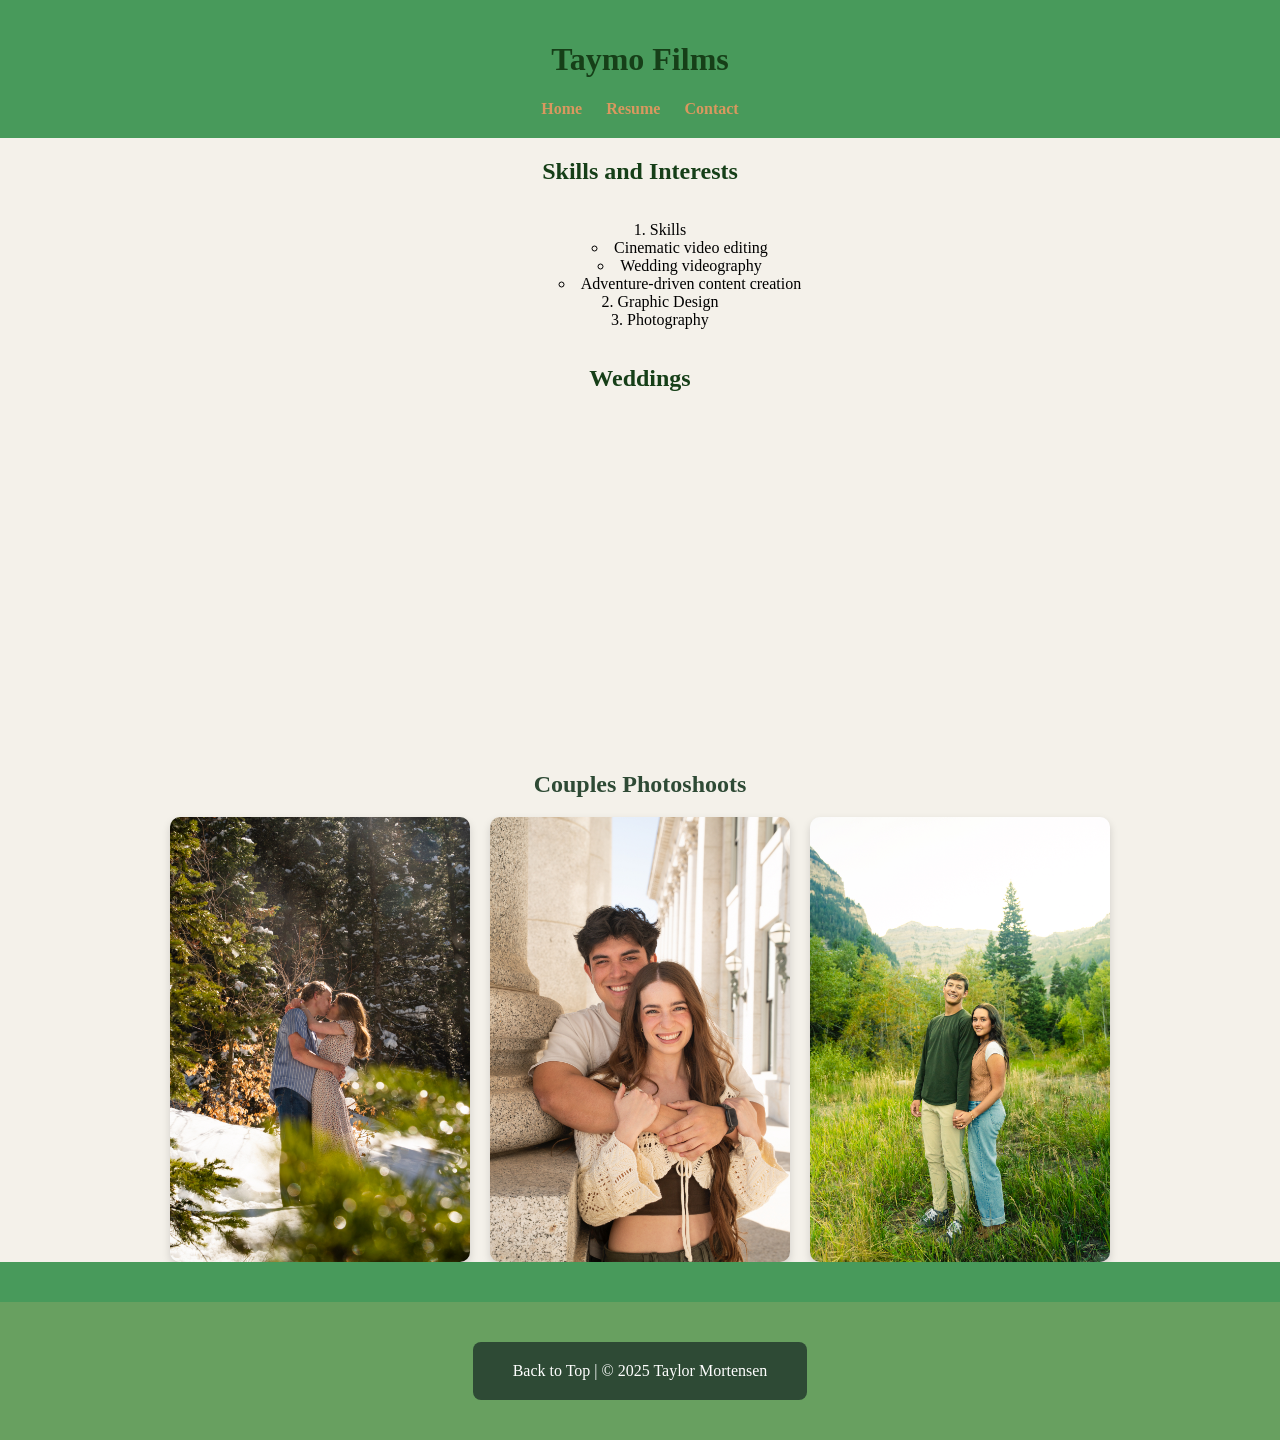
==== resume.html @ e9e9e542 "Add files via upload" ====
<!DOCTYPE html>
<html lang="en">
<head>
  <meta charset="UTF-8" />
  <meta name="viewport" content="width=device-width, initial-scale=1.0" />
  <title>My First Website</title>
  <link rel="stylesheet" href="styles.css" />
</head>

<body id="top">
  <header>
    <h1>Taymo Films</h1>
    <nav>
        <a href="index.html">Home</a>
        <a href="resume.html">Resume</a>
        <a href="contact.html">Contact</a>
      </nav>
      
  </header>

  <!-- Main content wrapper -->
  <div class="container">
    <div> <!-- About Section -->
        
        <!-- Skills and Interests Section -->
        <section id="list-section">
          <h2>Skills and Interests</h2>
          <ol class="centered-list">
            <li>Skills
              <ul>
                <li>Cinematic video editing</li>
                <li>Wedding videography</li>
                <li>Adventure-driven content creation</li>
              </ul>
            </li>
            <li>Graphic Design</li>
            <li>Photography</li>
          </ol>
        </section>
       
    
       
    
        <!-- Video -->
        <section id="video-section">
          <h2>Weddings</h2>
          <iframe width="560" height="315" 
            src="https://www.youtube.com/embed/lKahhskQ1Yk?si=jvkT7NUn7E0JK-9t"
            title="YouTube video player"
            frameborder="0"
            allow="accelerometer; autoplay; clipboard-write; encrypted-media; gyroscope; picture-in-picture; web-share"
            allowfullscreen>
          </iframe>
        </section>
    
          
    </div>
    <section id="couples">
      <h2 class="centered-heading">Couples Photoshoots</h2>
      <div class="photo-gallery">
        <img src="IMG_2699.jpg" alt="Couple shoot 1" />
        <img src="IMG_2700.jpg" alt="Couple shoot 2" />
        <img src="IMG_2701.jpg" alt="Couple shoot 3" />
      </div>
    </section>
    

  </div>

  <!-- Footer -->
  <body id="top">
    <header>
      <!-- Header content -->
    </header>
  
    <main>
      <!-- All your sections and content go here -->
    </main>
  
    <div class="footer-wrapper">
        <footer>
          <p class="footer-text">
            <a href="#top">Back to Top</a> | &copy; 2025 Taylor Mortensen
          </p>
        </footer>
      </div>
      
  </body>
  
  

  <script src="script.js"></script>
</body>


</html>
---- styles.css ----
/* Overall page background and text color */
body {
    background-color: #f4f1ea; /* soft earthy background */
    color: #000000; /* dark brown text */
    font-family: Georgia, serif; /* natural, classic font */
    margin: 0;
    padding: 0;
    scroll-behavior: smooth;
  }
  img{
    text-align: center;
  }
  
  /* Header styling */
  header {
    background-color: #489a5b; /* forest green */
    color: white;
    text-align: center;
    padding: 20px;
  }
  
  /* Navigation links */
  nav a {
    color: #d9985f; /* clay orange */
    margin: 0 10px;
    text-decoration: none;
    font-weight: bold;
  }
  
  nav a:hover {
    color: white;
  }
  
  /* Footer styling */
  footer {
    background-color: #2e4a35;
    color: white;
    text-align: center;
    padding: 10px;
  }
  
  /* Div styles for positioning blocks of content */
  .div1 {
    background-color: #c5dcad; /* light moss */
    padding: 20px;
    margin: 20px;
    border-radius: 8px;
  }
  
  .div2 {
    background-color: #e5d1b8; /* warm beige */
    padding: 20px;
    margin: 20px;
    border-left: 5px solid #b56b45; /* accent line */
  }
  
  .div3 {
    background-color: #000000; /* soft cream */
    padding: 20px;
    margin: 20px;
    box-shadow: 2px 2px 8px rgba(0, 0, 0, 0.1); /* soft drop shadow */
  }
  
  /* Example font color overrides */
  h1, h2 {
    color: #163f18;
  }
  
  p {
    color: #3e3c36;
  }
  
  
  html {
    scroll-behavior: smooth;
  }
    
    
div{

    text-align: center;
}

.centered-list {
    list-style-position: inside;
    text-align: center;
    display: inline-block;
  }
  .about-text {
    max-width: 700px;
    margin: 0 auto;
    text-align: center;
    padding: 0 20px; /* optional for spacing on small screens */
  }
  .footer-text a {
    color: white !important;
    text-decoration: none;
  }
  
  .footer-text a:hover {
    text-decoration: underline;
  }
  .contact-info {
    max-width: 500px;
    margin: 0 auto;
    text-align: left;
    padding: 20px;
  }
  
  .contact-info ul {
    list-style-type: none;
    padding: 0;
  }
  
  .contact-info li {
    padding: 5px 0;
    font-size: 1.1em;
  }
/* Make the page fill the screen */
html, body {
    height: 100%;
    margin: 0;
    padding: 0;
    display: flex;
    flex-direction: column;
  }
  
  /* Let main content expand */
  main {
    flex: 1;
  }
  
  /* Footer styling */
  footer {
    background-color: #2e4a35;
    text-align: center;
    padding: 15px;
  }
  
  /* Keep footer text white */
  .footer-text {
    color: white;
  }
  
  /* Make footer link white too */
  .footer-text a {
    color: white;
    text-decoration: none;
  }
  
  .footer-text a:hover {
    text-decoration: underline;
  }
  .footer-wrapper {
    background-color: #68a060;
    display: flex;
    align-items: center;
    justify-content: center;
    padding: 40px 0; /* More natural vertical spacing */
  }

  footer {
    background-color: #2e4a35; /* Dark green inner footer */
    padding: 20px 40px;
    border-radius: 8px;
  }
  
  .footer-text {
    color: white;
    margin: 0;
  }
  
  .footer-text a {
    color: white;
    text-decoration: none;
  }
  
  .footer-text a:hover {
    text-decoration: underline;
  }
  .centered-heading {
    text-align: center;
  }
  .contact-background {
    background-image: url('contactpagebackground.JPG'); /* replace with actual filename */
    background-size: cover;
    background-position: center;
    background-repeat: no-repeat;
    padding: 60px 20px;
  }
  
  /* Optional: Make text readable over background */
  .contact-info {
    background-color: rgba(0, 0, 0, 0.6);
    color: white;
    padding: 20px;
    border-radius: 10px;
    max-width: 600px;
    margin: 0 auto;
  }
  .centered-heading {
    text-align: center;
    margin-top: 40px;
    color: #2e4a35; /* forest green or whatever theme you're using */
  }
  
  .photo-gallery {
    display: flex;
    flex-wrap: wrap;
    justify-content: center;
    gap: 20px;
    padding: 20px;
  }
  
  .photo-gallery img {
    width: 300px;
    height: auto;
    border-radius: 10px;
    object-fit: cover;
    box-shadow: 0 4px 8px rgba(0, 0, 0, 0.15);
    transition: transform 0.3s ease;
  }
  
  .photo-gallery img:hover {
    transform: scale(1.05);
  }
  .photo-gallery {
    display: flex;
    flex-wrap: wrap;
    justify-content: center;
    gap: 20px; /* This controls spacing BETWEEN images */
    padding: 0; /* This avoids gaps around the gallery */
    margin: 0;  /* Just in case there's default spacing */
  }
  .photo-gallery img {
    display: block;
    /* existing styles */
    width: 300px;
    height: auto;
    border-radius: 10px;
    object-fit: cover;
    box-shadow: 0 4px 8px rgba(0, 0, 0, 0.15);
    transition: transform 0.3s ease;
  }
  .tableauPlaceholder iframe {
    max-width: 100%;
    border: none;
  }
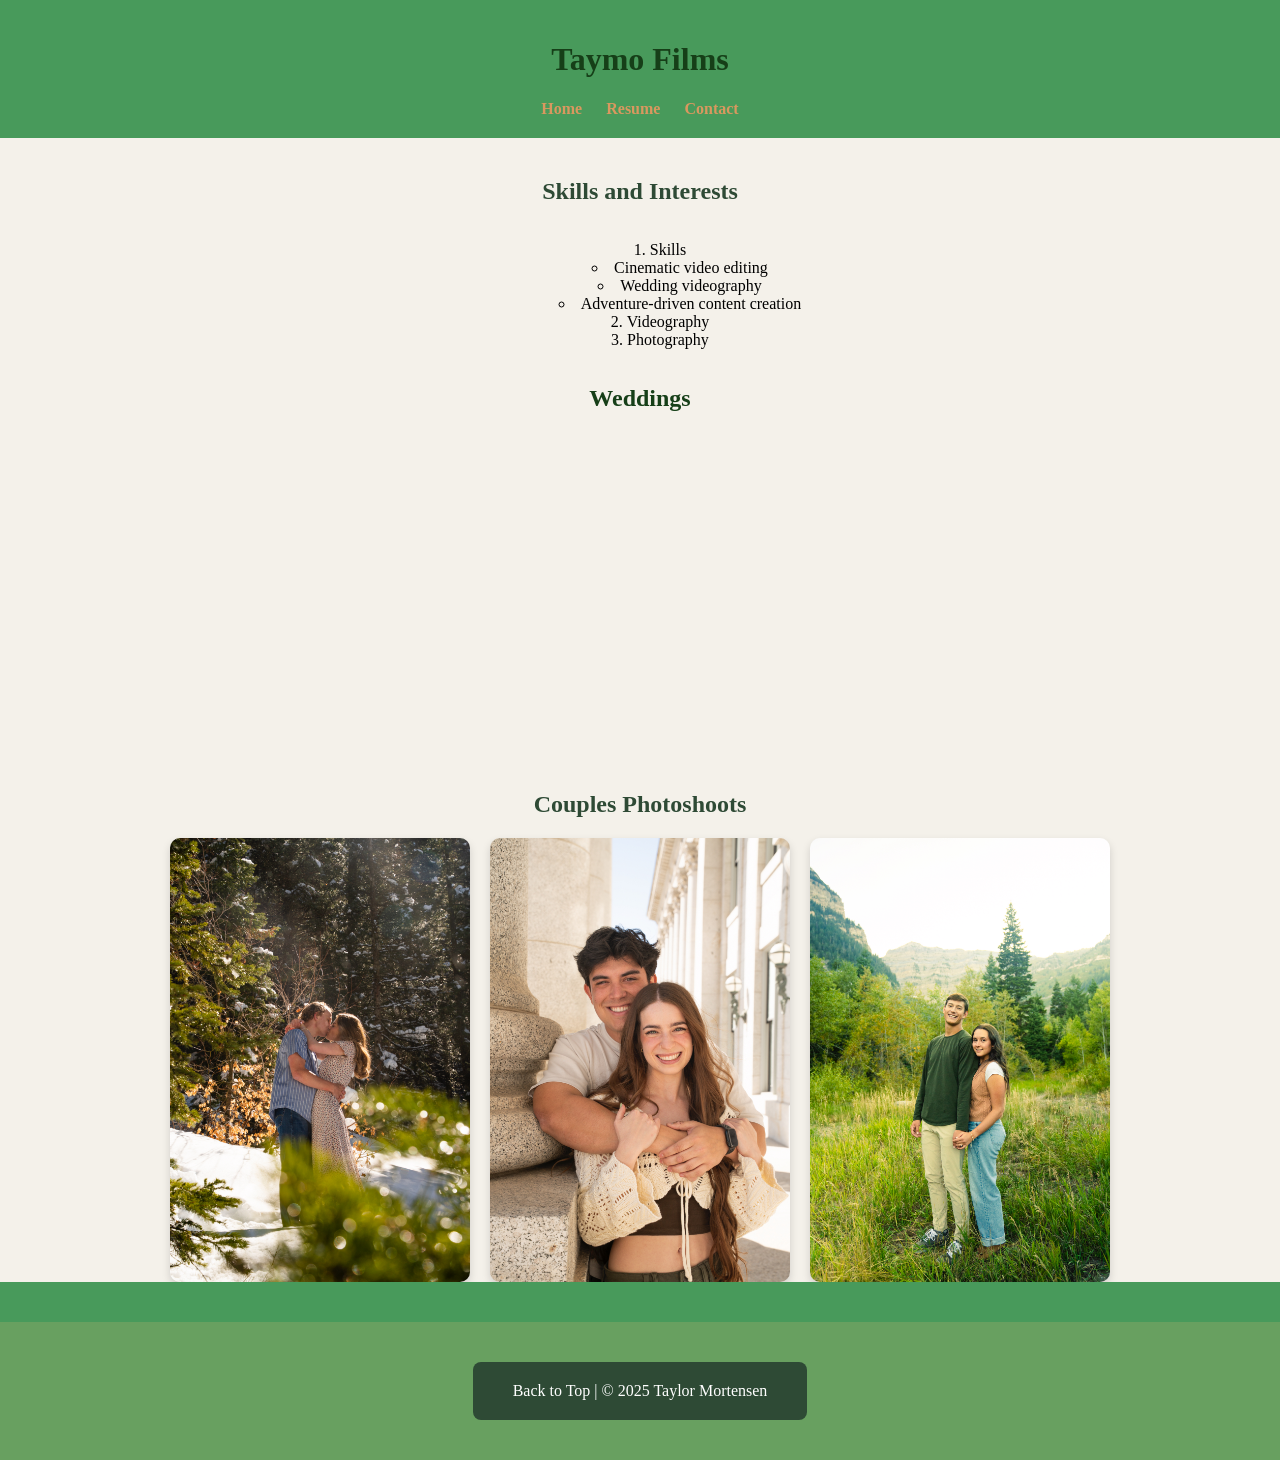
==== commit 93247d63: "Update resume.html" ====
--- a/resume.html
+++ b/resume.html
@@ -23,20 +23,23 @@
     <div> <!-- About Section -->
         
         <!-- Skills and Interests Section -->
-        <section id="list-section">
-          <h2>Skills and Interests</h2>
-          <ol class="centered-list">
-            <li>Skills
-              <ul>
-                <li>Cinematic video editing</li>
-                <li>Wedding videography</li>
-                <li>Adventure-driven content creation</li>
-              </ul>
-            </li>
-            <li>Graphic Design</li>
-            <li>Photography</li>
-          </ol>
+        <section id="skills">
+          <h2 class="centered-heading">Skills and Interests</h2>
+          <div class="centered-list">
+            <ol>
+              <li>Skills
+                <ul>
+                  <li>Cinematic video editing</li>
+                  <li>Wedding videography</li>
+                  <li>Adventure-driven content creation</li>
+                </ul>
+              </li>
+              <li>Videography</li>
+              <li>Photography</li>
+            </ol>
+          </div>
         </section>
+        
        
     
        
@@ -94,4 +97,4 @@
 
 
 </html>
-      +      
